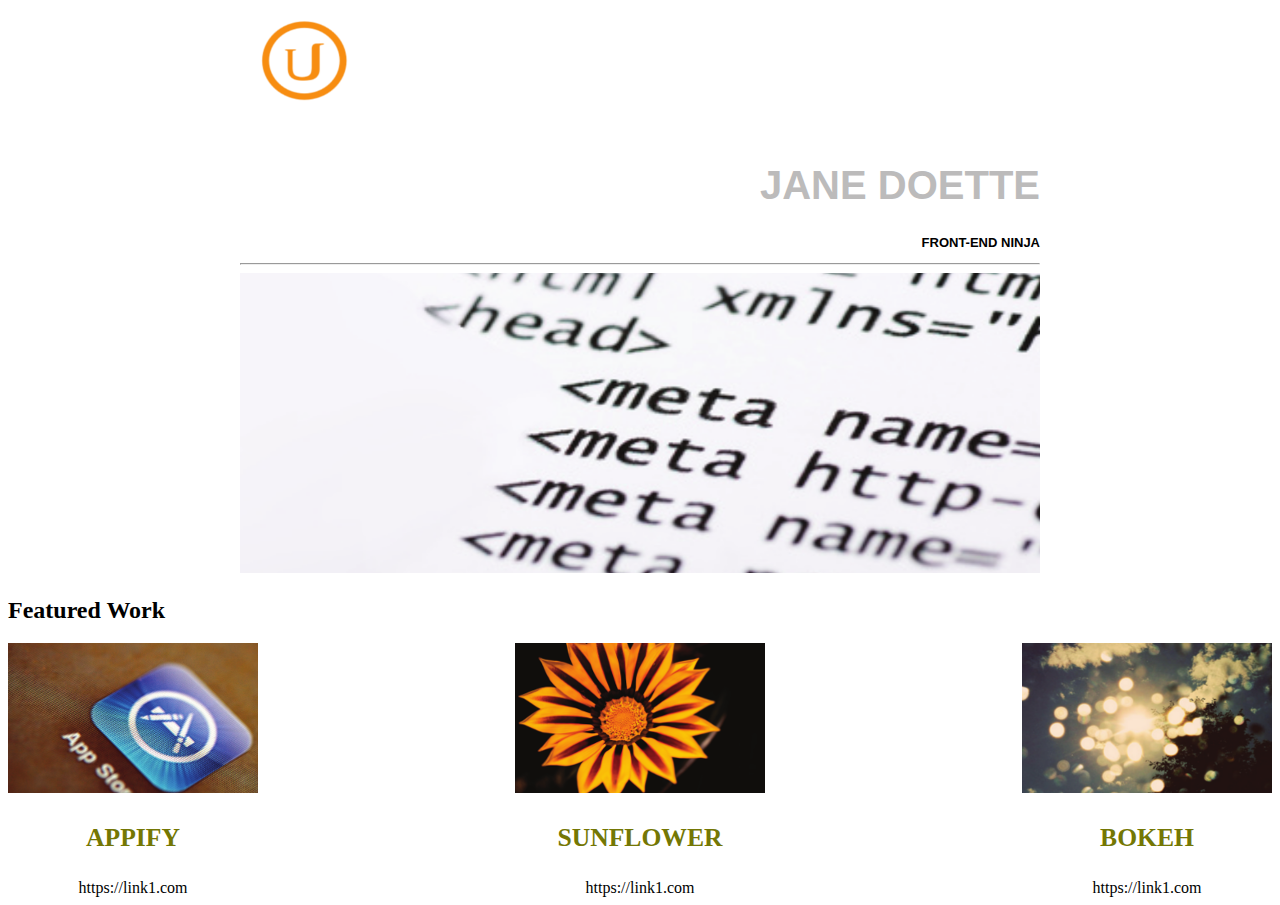
==== UF1/proyecto2/index.html @ 05febc55 "Add files via upload" ====
<!DOCTYPE html>
<html lang="es">

<head>
    <meta charset="UTF-8">
    <title>Proyecto 2a - Flexbox</title>
    <link href="css/style01.css"
      rel="stylesheet" type="text/css">
</head>

<body>
<div class="container">
    <header>
        <div class="logo">
            
            <img src="img/logo.png" alt="logo">
        </img></div>

        <div class="title">

            <h1>Jane Doette</h1>
            <h3>Front-end ninja</h3>
        </div>
        
    </header>  
    

    <hr>
    <img src="img/img01.png" alt ="Imagen principal">
</div>
    <h2>Featured Work</h2>

    <div class ="items-container">
        <div class = "item">
            <img src = "img/item1.png" alt="item 1"></img>
            <h3>appify</h3>
            <a>https://link1.com</a>
        </div>
        <div class = "item">
            <img src = "img/item2.png" alt="item 2"></img>
            <h3>sunflower</h3>
            <a>https://link1.com</a>
        </div> 
        <div class = "item">
            <img src = "img/item3.png" alt="item 3"></img>
            <h3>bokeh</h3>
            <a>https://link1.com</a>
        </div>

    </div>
    
</div>




</body>

</html>
---- UF1/proyecto2/css/style01.css ----
.body{
padding-top: 1rem;


}

.container{

    width: 800px;
    margin: auto;
    font-family: Text, sans-serif;
}

.header{        
    display: flex;
}

.logo{

    flex:1;
}

.title{

    flex:4;
    text-align: right;
    text-transform: uppercase;
    font-family: "Main title", sans-serif;
}
.title > h1{
font-family:"Main title", sans-serif;
font-size: 2.5rem;
color: #bcbbbb;
padding-top: 1.5rem;
}

.title > h3{

    font-size: small;
}

.h2{
font-size: 1.6rem;
font-weight: bold;
color: #bcbbbb;
padding-top: 1.rem;
padding-bottom: 0.5rem;
padding-left: 0.5rem;  
}

.hr{
border: thin solid #bcbbbb;
margin-bottom: 1.5rem;
}

.items-container{

display: flex;
justify-content: space-between;
}

.item{

    text-align: center;
}

.item > h3{
text-transform: uppercase;
font-size: 1.6rem;
color: #747704;

}

@font-face {
font-family: "Main title";
src: url(../fonts/Lato-Hairline.ttf)
format("truetype");
}

@media screen and (max-width: 400px) {

    .items-container {
        flex-direction: column;
    }
 
    .item {
        width: 200px;
        margin: auto;
        padding-bottom: 1rem;
    }
 
    h2 {
        text-align: center;
        padding-left: 0px;
        font-size: 2rem;
    }
 
    .logo {
        padding-top: 1.1rem;
    }
   
 }  /*   Aquesta part del media screen no la he entés massa bé i no sabia si s'havia d'afegir així o no.*/
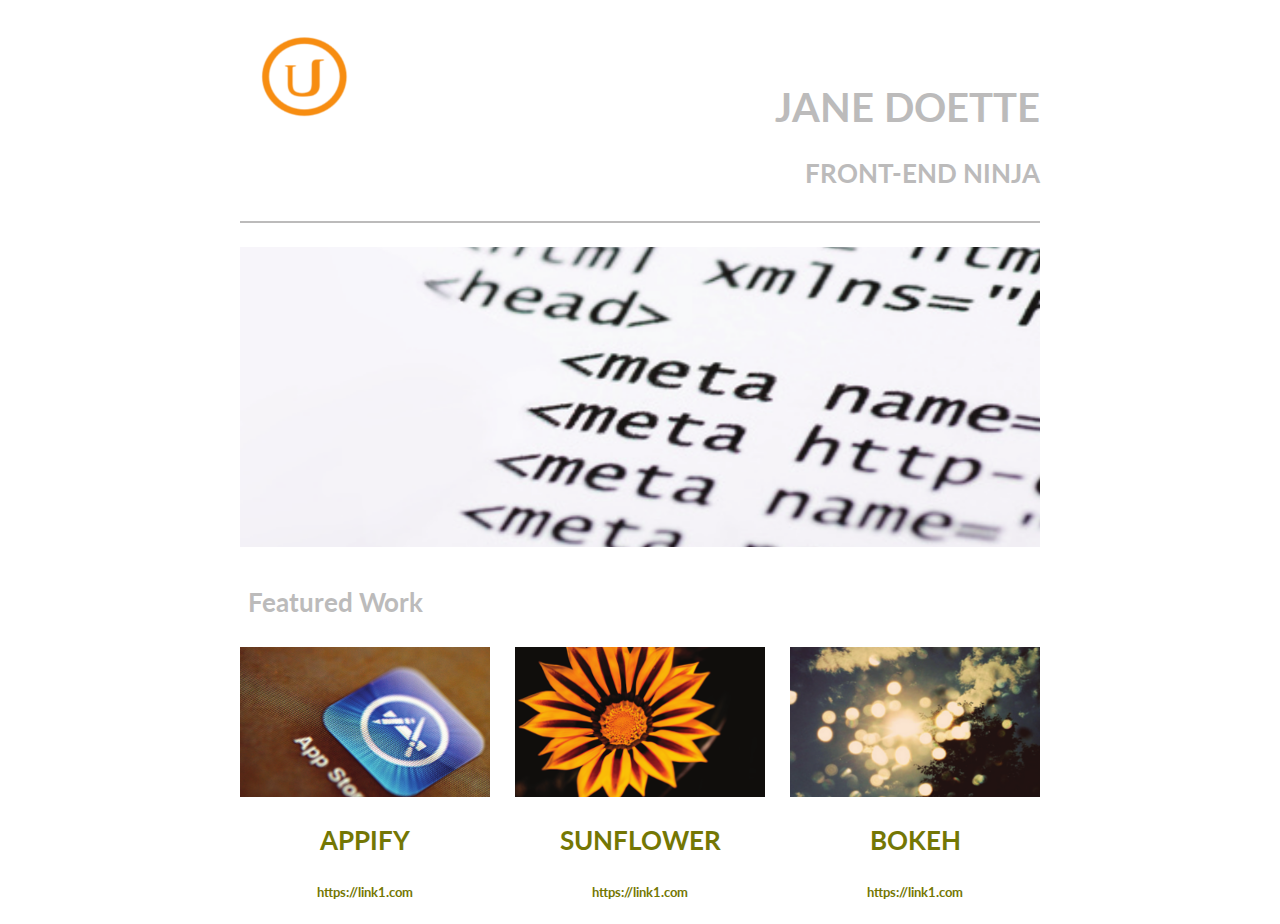
==== commit cdc84daa: "Add files via upload" ====
--- a/UF1/proyecto2/index.html
+++ b/UF1/proyecto2/index.html
@@ -4,6 +4,9 @@
 <head>
     <meta charset="UTF-8">
     <title>Proyecto 2a - Flexbox</title>
+    
+    <link rel="preconnect" href="https://fonts.gstatic.com">
+<link href="https://fonts.googleapis.com/css2?family=Lato:wght@100&display=swap" rel="stylesheet"> 
     <link href="css/style01.css"
       rel="stylesheet" type="text/css">
 </head>
@@ -27,24 +30,24 @@
 
     <hr>
     <img src="img/img01.png" alt ="Imagen principal">
-</div>
+
     <h2>Featured Work</h2>
 
     <div class ="items-container">
         <div class = "item">
             <img src = "img/item1.png" alt="item 1"></img>
             <h3>appify</h3>
-            <a>https://link1.com</a>
+            <a href="https://link1.com">https://link1.com</a>
         </div>
         <div class = "item">
             <img src = "img/item2.png" alt="item 2"></img>
             <h3>sunflower</h3>
-            <a>https://link1.com</a>
+            <a href="https://link1.com">https://link1.com</a>
         </div> 
         <div class = "item">
             <img src = "img/item3.png" alt="item 3"></img>
             <h3>bokeh</h3>
-            <a>https://link1.com</a>
+            <a href="https://link1.com">https://link1.com</a>
         </div>
 
     </div>
--- a/UF1/proyecto2/css/style01.css
+++ b/UF1/proyecto2/css/style01.css
@@ -1,81 +1,76 @@
+body {
+    padding: 1rem;
+}
 
-.body{
-padding-top: 1rem;
+.container {
+  margin: auto;
+  font-family: 'Lato', sans-serif;
+  max-width: 800px;
+}
 
+header {
+  display: flex;
+}
+
+.logo {
+  flex: 1;
+}
+
+.title {
+  flex: 4;
+  text-align: right;
+  text-transform: uppercase;
+  font-family: 'Lato', sans-serif;
+}
+.title > h1 {
+    font-family: 'Lato', sans-serif;
+    font-size: 2.5rem;
+    color: #bcbbbb;
+    padding-top: 2rem;
 
 }
 
-.container{
-
-    width: 800px;
-    margin: auto;
-    font-family: Text, sans-serif;
+.title > h3 {
+    font-size: small;
+    text-transform: uppercase;
+    font-size: 1.6rem;
+    color: #bcbbbb;
 }
 
-.header{        
-    display: flex;
+h2 {
+    font-size: 1.6rem;
+    font-weight: bold;
+    color: #bcbbbb;
+    padding-top: 1rem;
+    padding-bottom: 0.5rem;
+    padding-left: 0.5rem;
 }
 
-.logo{
-
-    flex:1;
+hr {
+  border: thin solid #bcbbbb;
+  margin-bottom: 1.5rem;
 }
 
-.title{
-
-    flex:4;
-    text-align: right;
-    text-transform: uppercase;
-    font-family: "Main title", sans-serif;
-}
-.title > h1{
-font-family:"Main title", sans-serif;
-font-size: 2.5rem;
-color: #bcbbbb;
-padding-top: 1.5rem;
+.items-container {
+  display: flex;
+  justify-content: space-between;
 }
 
-.title > h3{
-
-    font-size: small;
+.item {
+  text-align: center;
 }
 
-.h2{
-font-size: 1.6rem;
-font-weight: bold;
-color: #bcbbbb;
-padding-top: 1.rem;
-padding-bottom: 0.5rem;
-padding-left: 0.5rem;  
+.item a {
+    text-decoration: none;
+    font-weight: bold;
+    font-size: smaller;
+    color: #747704; 
 }
 
-.hr{
-border: thin solid #bcbbbb;
-margin-bottom: 1.5rem;
-}
-
-.items-container{
-
-display: flex;
-justify-content: space-between;
-}
-
-.item{
-
-    text-align: center;
-}
-
-.item > h3{
-text-transform: uppercase;
-font-size: 1.6rem;
-color: #747704;
-
-}
-
-@font-face {
-font-family: "Main title";
-src: url(../fonts/Lato-Hairline.ttf)
-format("truetype");
+.item > h3 {
+  text-transform: uppercase;
+  font-size: 1.6rem;
+  color: #747704;
 }
 
 @media screen and (max-width: 400px) {
@@ -100,5 +95,11 @@
         padding-top: 1.1rem;
     }
    
- }  /*   Aquesta part del media screen no la he entés massa bé i no sabia si s'havia d'afegir així o no.*/
- + }
+ 
+img{
+    max-width: 100%;
+}
+
+ 
+/*   Aquesta part del media screen no la he entés massa bé i no sabia si s'havia d'afegir així o no.*/
